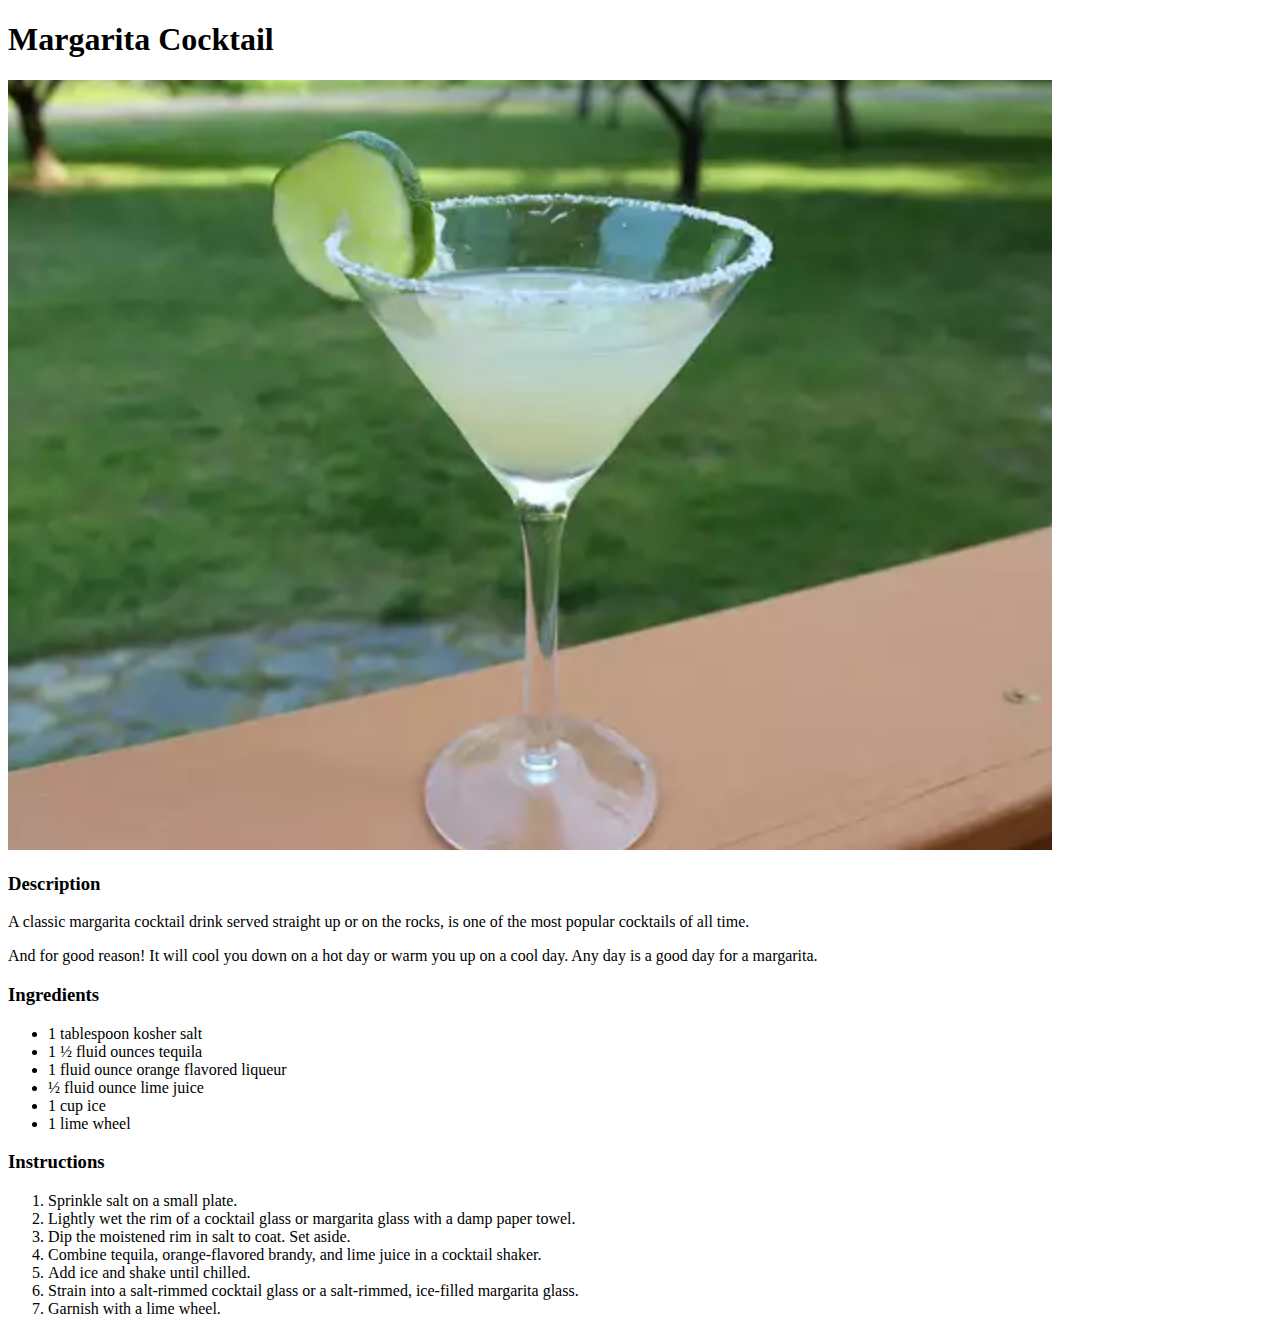
==== recipes/margaritacocktail.html @ a9e9db6f "Forgot to commit" ====
<!DOCTYPE html>

<html lang="en">
    <head>
        <meta charset="utf-8">
        <title>Recipes - Margarita Cocktail</title>
    </head>
    
    <body>
        <h1>Margarita Cocktail</h1>
        <img src="../img/margarita.png" alt="Margarita cocktail in a glass rimmed with salt.">
        <h3>Description</h3>
        <p>
            A classic margarita cocktail drink served straight up or on the rocks, is one of the most popular cocktails of all time.
        </p>
        <p>
            And for good reason! It will cool you down on a hot day or warm you up on a cool day. Any day is a good day for a margarita.
        </p>
        <h3>Ingredients</h3>
        <ul>
            <li>1 tablespoon kosher salt</li>
            <li>1 ½ fluid ounces tequila</li>
            <li>1 fluid ounce orange flavored liqueur</li>
            <li>½ fluid ounce lime juice</li>
            <li>1 cup ice</li>
            <li>1 lime wheel</li>
        </ul>
        <h3>Instructions</h3>
        <ol>
            <li>Sprinkle salt on a small plate.</li>
            <li>Lightly wet the rim of a cocktail glass or margarita glass with a damp paper towel.</li>
            <li>Dip the moistened rim in salt to coat. Set aside.</li>
            <li>Combine tequila, orange-flavored brandy, and lime juice in a cocktail shaker.</li>
            <li>Add ice and shake until chilled.</li>
            <li>Strain into a salt-rimmed cocktail glass or a salt-rimmed, ice-filled margarita glass.</li>
            <li>Garnish with a lime wheel.</li>
        </ol>
    </body>
</html>
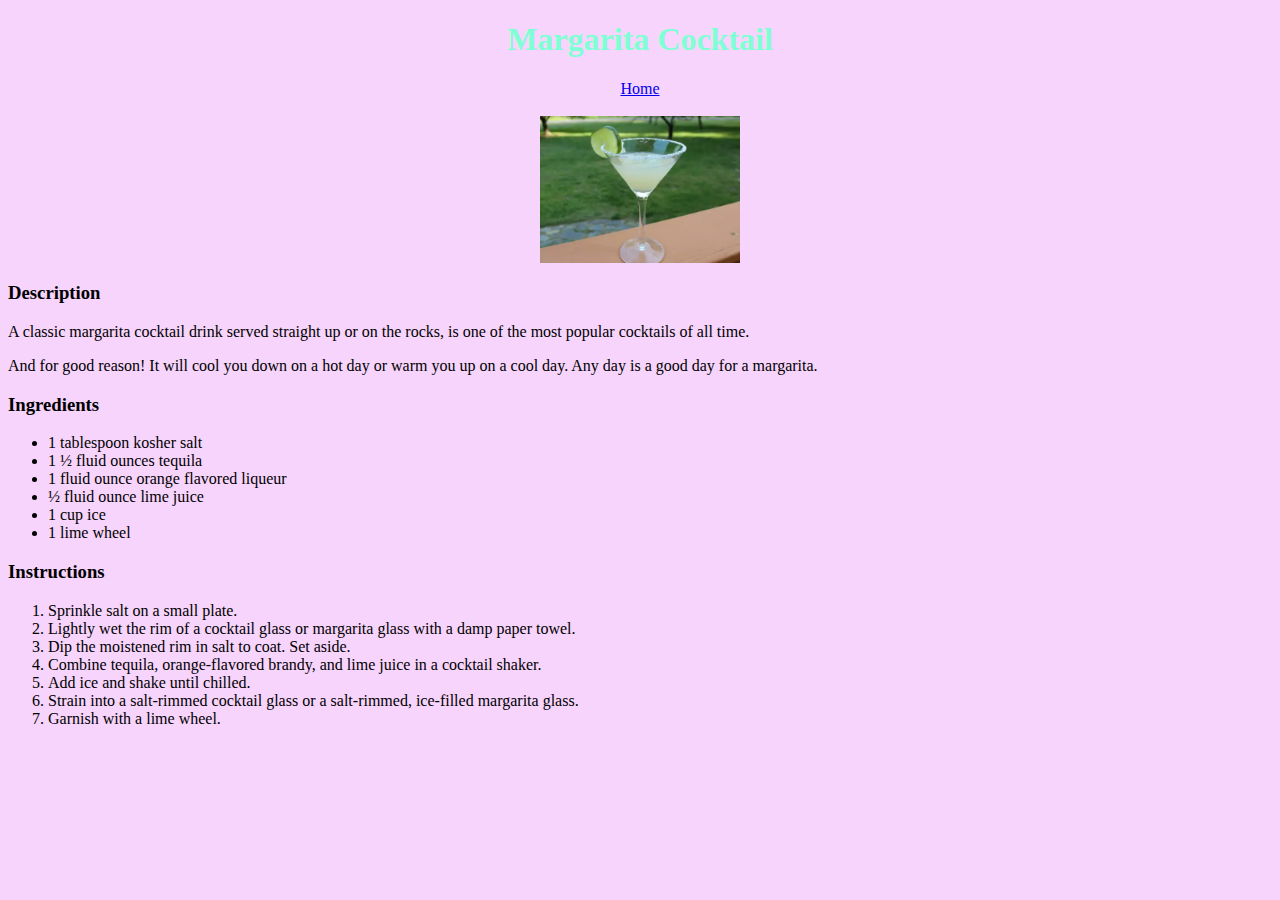
==== commit 900eb08f: "Add CSS stylesheet" ====
--- a/recipes/margaritacocktail.html
+++ b/recipes/margaritacocktail.html
@@ -4,10 +4,13 @@
     <head>
         <meta charset="utf-8">
         <title>Recipes - Margarita Cocktail</title>
+        <link rel="stylesheet" href="../css/style.css">
     </head>
     
     <body>
-        <h1>Margarita Cocktail</h1>
+        <h1 id="cocktailtitle">Margarita Cocktail</h1>
+        <a href="../index.html">Home</a>
+        <br>
         <img src="../img/margarita.png" alt="Margarita cocktail in a glass rimmed with salt.">
         <h3>Description</h3>
         <p>
--- a/css/style.css
+++ b/css/style.css
@@ -0,0 +1,31 @@
+* {
+    background-color: #f7d4fc;
+}
+
+h1 {
+    text-align: center;
+}
+
+img {
+    height: auto;
+    width: 200px;
+    display: block;
+    margin: 0 auto;
+}
+
+a {
+    text-align: center;
+    display: block;
+}
+
+#sangriatitle {
+    color:goldenrod
+}
+
+#cocktailtitle {
+    color:aquamarine
+}
+
+#russiantitle {
+    color:blanchedalmond
+}